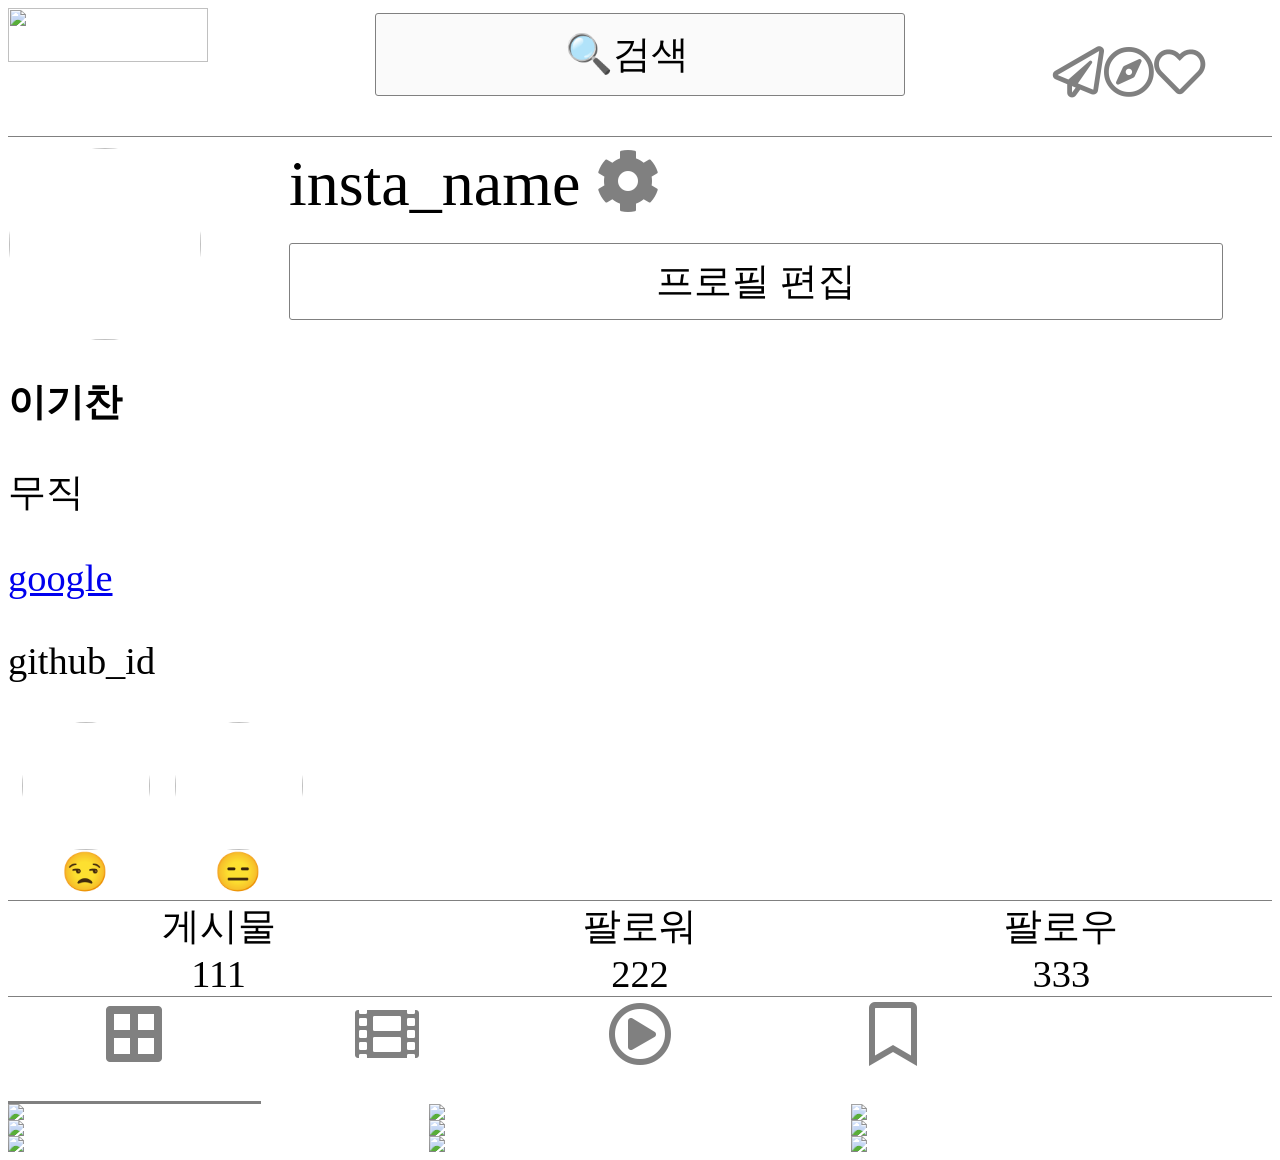
==== index.html @ 8fe14ea0 "끝" ====
<html>
    <head><link href="style.css" rel="stylesheet"><script src="script.js"></script><link href="https://pro.fontawesome.com/releases/v5.10.0/css/all.css" rel="stylesheet"></head>
    <body>
        <div id="top">
            <img src="https://assets.turbologo.com/blog/en/2019/09/19084953/instagram-logo-illustration.png" width=200px height="100px"/>
            <input type="search" value="🔍검색"/>
            <div><i class="far fa-home"></i><i class="far fa-paper-plane"></i><i class="far fa-compass"></i><i class="far fa-heart"></i></div>
        </div>
        <div id="profile">
            <div id="profile_pic">
                <img class="circle_pic" src="https://bhban.kr/instagram/image/profile.jpg"/>
            </div>
            <div id="profile_info">
                <div id="id">
                    <span>insta_name</span>
                    <i class="fas fa-cog"></i>
                </div>
                <button>프로필 편집</button>
            </div>
        </div>
        <div>
            <p id="userInfo"><strong>이기찬</strong></p>
            <p id="summary">무직</p>
            <a id="profileDetail" href="https://google.com/">google</a>
            <p>github_id</p>
        </div>
        <div>
            <div id="highlight_area">
                <div class="highlight">
                    <div class="highlight_pic">
                        <img class="circle_pic" src="https://bhban.kr/instagram/image/hl%201.jpg"/>
                    </div>
                    <div>😒</div>
                </div>
                <div class="highlight">
                    <div class="highlight_pic">
                        <img class="circle_pic" src="https://bhban.kr/instagram/image/hl%202.jpg"/>
                    </div>
                    <div>😑</div>
                </div>
                <div></div>
            </div>
        </div>
        <div id="stat_bar">
            <div class="stat">
                게시물<br/>
                111
            </div>
            <div class="stat">
                팔로워<br/>
                222
            </div>
            <div class="stat">
                팔로우<br/>
                333
            </div>
        </div>
        <div id="sub_icons">
            <div class="selected">
                <i class="fas fa-border-all"></i></div>
                <div><i class="fas fa-film"></i></div>
                <div><i class="far fa-play-circle"></i></div>
                <div><i class="far fa-bookmark"></i></div>
                <div><i class="far fa-user-tag"></i></div>
            </div>
        </div>
        <div>
            <div class="thumnail_grid">
                <img src="https://bhban.kr/instagram/image/thumnails/1.jpg"/>
                <img src="https://bhban.kr/instagram/image/thumnails/2.jpg"/>
                <img src="https://bhban.kr/instagram/image/thumnails/3.jpg"/>
            </div>
            <div class="thumnail_grid">
                <img src="https://bhban.kr/instagram/image/thumnails/4.jpg"/>
                <img src="https://bhban.kr/instagram/image/thumnails/5.jpg"/>
                <img src="https://bhban.kr/instagram/image/thumnails/6.jpg"/>
            </div>
            <div class="thumnail_grid">
                <img src="https://bhban.kr/instagram/image/thumnails/7.jpg"/>
                <img src="https://bhban.kr/instagram/image/thumnails/8.jpg"/>
                <img src="https://bhban.kr/instagram/image/thumnails/9.jpg"/>
            </div>
        </div>
    </body>
</html>
---- style.css ----
.thumnail_grid{
            display:grid;
            grid-template-columns: 1fr 1fr 1fr;
        }

        .thumnail{
            width: 100%;
        }
        #stat_bar{
            display:grid;
            grid-template-columns: 1fr 1fr 1fr;
            border-top: 1px solid gray;
            border-bottom: 1px solid gray;
            margin-bottom: 5px;
            margin-top: 5px;
        }
        .stat{
            text-align:center;
        }

        .circle_pic{
            border:solid white 1px;
            border-radius:50%;
            
            width:100%;
            height:100%;
            object-fit:cover;
        }

        #profile_pic{
            width:15vw;
            height:15vw;
        }

        .highlight_pic{
            width:10vw;
            height:10vw;

            margin-left:auto;
            margin-right:auto;
        }

        #highlight_area{
            display:grid;
            grid-template-columns: 12vw 12vw 1fr;
        }

        .highlight{
            text-align:center;
        }

        #profile{
            display:grid;
            grid-template-columns: 1fr 3.5fr;
        }

        #profile_info{
            display:grid;
            grid-template-rows: 1fr 1fr;

            height:15vw;
        }

        #id{
            font-size:5vw;
            font-weight:100;
        }

        button{
            height:80%;
            width:95%;

            font-size:3vw;
            background-color:white;
            border:solid gray 1px;
            border-radius:3px;
        }

        #top{
            display:grid;
            grid-template-columns: 4fr 7fr 4fr;
            height: 10vw;
            min-height: 10vw;
            border-bottom:solid gray 0.1px;
            margin-bottom:10px;
        }

        #top img{
            height:65%;
            object-fit:contain;
        }

        #top input{
            height:65%;
            width:90%;

            margin-left:auto;
            margin-right:auto;
            margin-top:5px;

            text-align:center;
            background-color:rgb(250,250,250);

            border:solid gray 1px;
            border-radius:3px;

            font-size:3vw;
            font-weight:100;
        }

        i{
            color:gray;
        }

        #top i{
            font-size:4vw;
        }

        #top div{
            text-align:center;
            padding-top:3vw;
        }

        #sub_icons{
            display:grid;
            grid-template-columns: 1fr 1fr 1fr 1fr 1fr;
        
            text-align:center;
            font-size:5vw;
        
            height:8vw;
        }

        .selected{
            border-bottom:solid gray 3px;
        }

        body{
            font-size:3vw;
        }
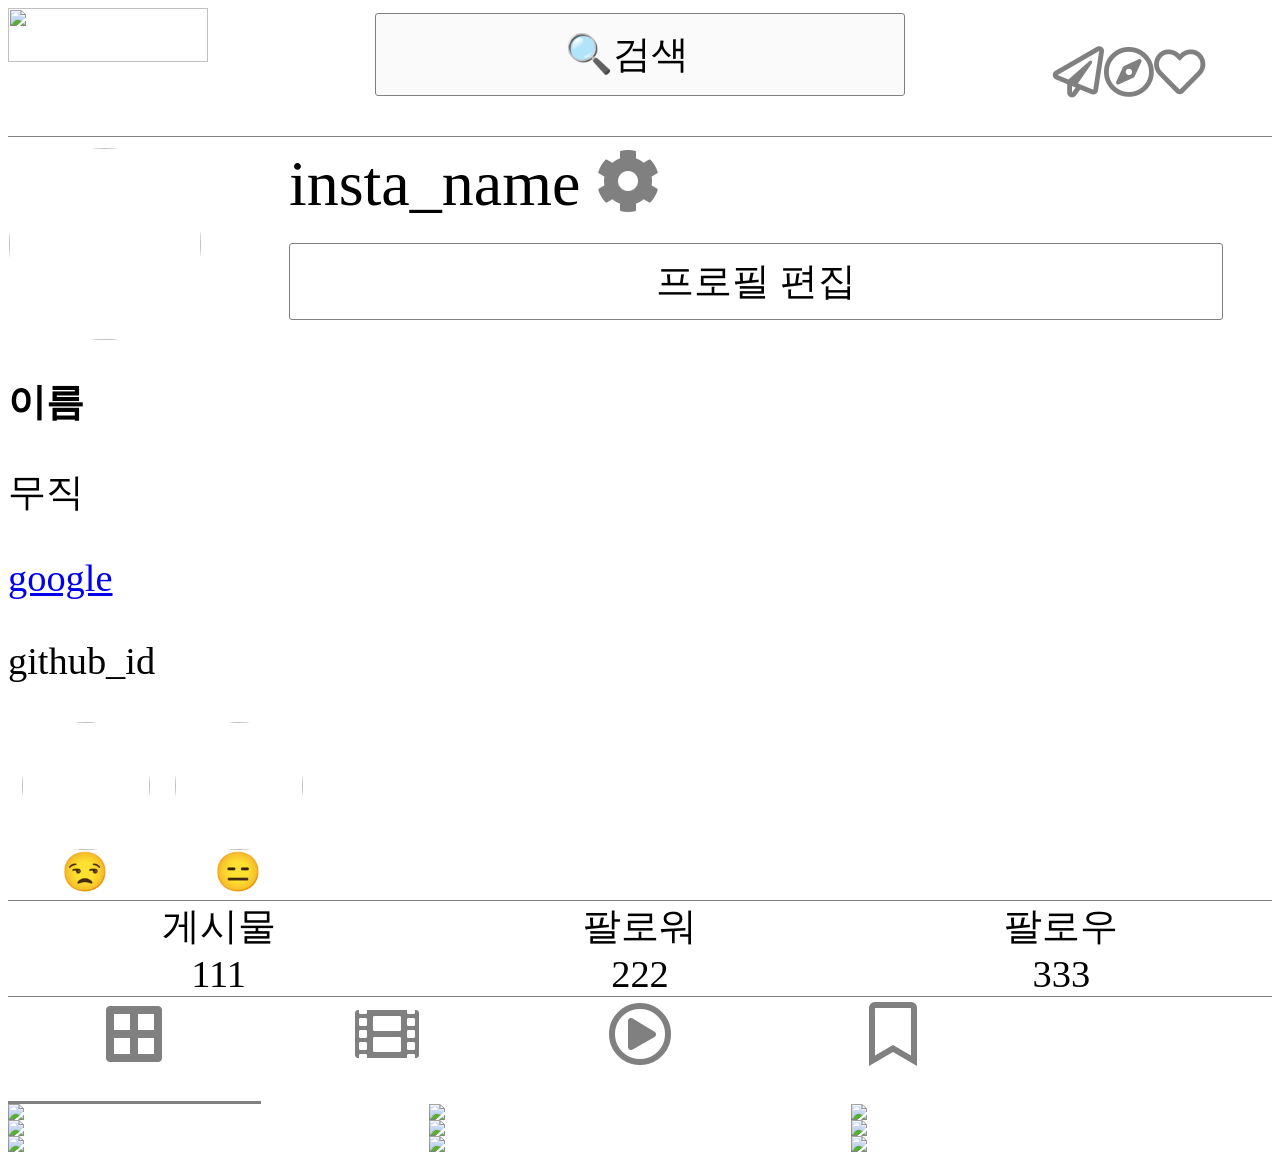
==== commit f7950d14: "끝.ver2" ====
--- a/index.html
+++ b/index.html
@@ -19,7 +19,7 @@
             </div>
         </div>
         <div>
-            <p id="userInfo"><strong>이기찬</strong></p>
+            <p id="userInfo"><strong>이름</strong></p>
             <p id="summary">무직</p>
             <a id="profileDetail" href="https://google.com/">google</a>
             <p>github_id</p>
